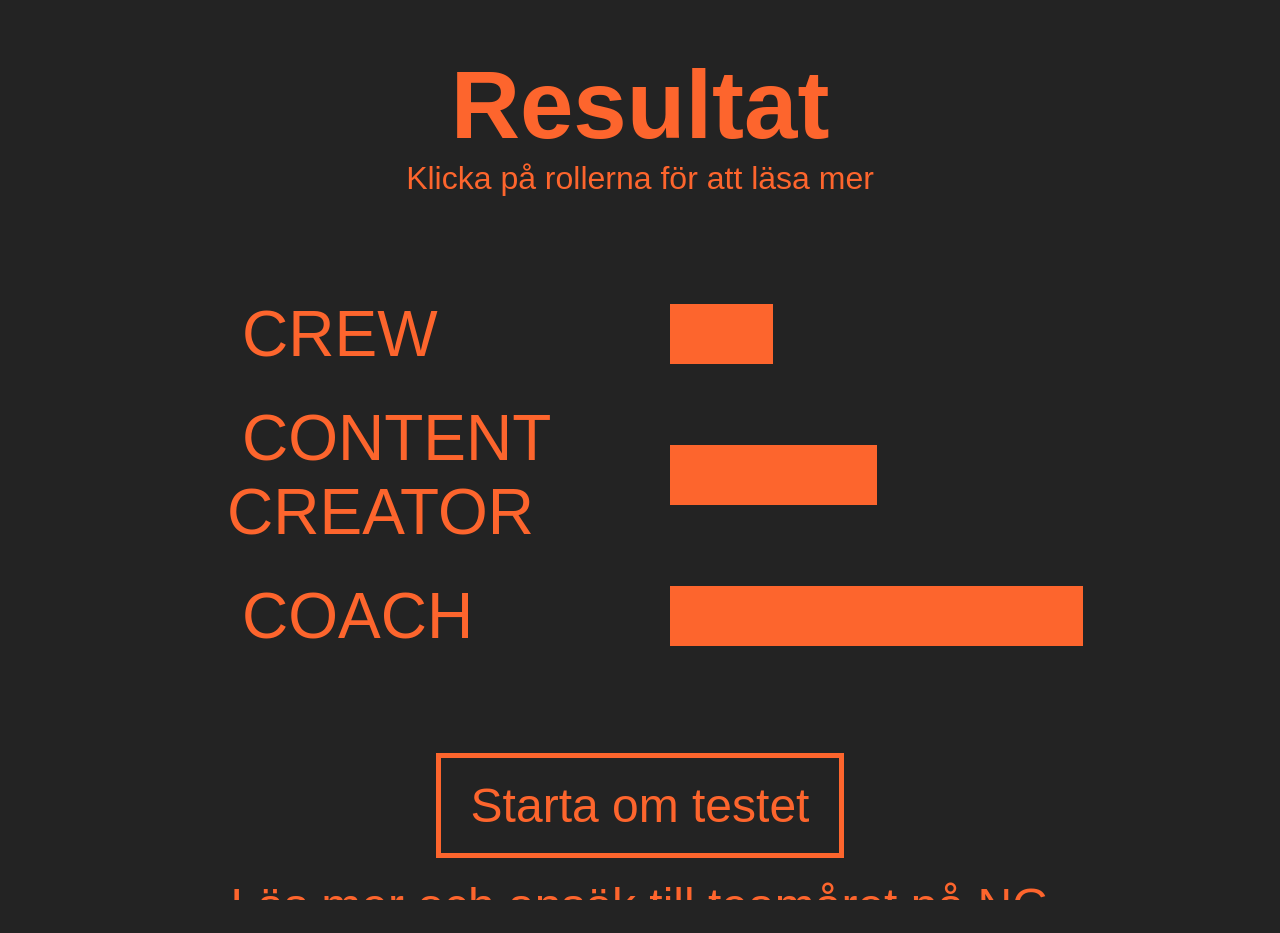
==== index.html @ 96ae06df "Make the result text size and layout work well on phones and on desktop with high resolution (ex. 19" ====
<!DOCTYPE html>
<html lang="en">
  <head>
    <meta charset="UTF-8" />

    <link rel="stylesheet" href="main.css" />
    <link rel="stylesheet" href="https://indestructibletype.com/fonts/Jost.css" type="text/css" charset="utf-8" />

    <script src="https://ajax.googleapis.com/ajax/libs/jquery/1.11.3/jquery.min.js"></script>
    <script type="text/javascript" charset="utf-8" src="script.js" defer></script>
  </head>

  <body>
    <main>
      <div class="qwrapper hidden">
        <div id="lefty" class="box"></div>
        <div id="righty" class="box"></div>
      </div>
      <div class="swrapper hidden">
        <div id="welcome" class="boxWelcome"><h1>Vilken roll är du?</h1></div>
        <div id="startbutton" class="boxWelcome">
          Starta testet
        </div>
      </div>
      <div class="rwrapper">
        <h1> Resultat </h1>
        <p> Klicka på rollerna för att läsa mer </p>
        <div class="gwrapper">
          <div class="role-container">
            <span class="rolename"> CREW </span>
            <div class="role-description">
              <img src="img/crew.gif" alt="">
              <span>
                Om du gillar att jobba bakom kulisserna är crew-rollen något för dig. 
                Du kommer ha en central roll i hur Ny Generation jobbar med event av olika slag. 
                Här kommer du få lära dig och utvecklas i hela arbetsprocessen: från idéfas till färdig slutproduktion. 
                Kom och använd dina praktiska gåvor för att bygga, producera, och koordinera till Guds ära.
              </span>
            </div>
          </div>
          <div class="roleresult-container">
            <div class="roleresult" id="roleresult-crew" style="width: 25%"></div>
          </div>
          <div class="role-container">
            <span class="rolename"> CONTENT CREATOR </span>
            <div class="role-description">
              <img src="img/content.gif" alt="">
              <span>
                Content Creator är för dig som taggas igång av tilltalande budskap, 
                snygg paketering och kreativt skapande i olika former. Som content creator 
                kan du förvänta dig en vardag med fokus på att inspirera kristna ungdomar genom olika 
                kommunikationskanaler; allt från fysiska utskick till content på sociala medier. 
                Vi vill tro att Gud kan tala även genom det estetiska. 
              </span>
            </div>
          </div>
          <div class="roleresult-container">
            <div class="roleresult" id="roleresult-content" style="width: 50%"></div>
          </div>
          <div class="role-container">
            <span class="rolename"> COACH </span>
            <div class="role-description">
              <img src="img/coach.gif" alt="">
              <span>
                Som coach kommer du att ha den närmsta kontakten med NG-grupperna ute i landet. 
                Du är den som möter dem ansikte mot ansikte, reser i hela Sverige, skickar sms, 
                förbereder andakter - detta i syfte att finnas som en uppmuntrande röst i deras skolvardag. 
                I rollen som coach kan du förvänta dig en varierad vardag, många nya platser att besöka och 
                massa häng med ungdomar i kyrk-Sverige. 
              </span>
            </div>
          </div>
          <div class="roleresult-container">
            <div class="roleresult" id="roleresult-coach" style="width: 100%"></div>
          </div>
        </div>
        <div id="reset" class="boxButton"> Starta om testet </div>
        <a href="https://www.nygeneration.se/teama" id="readmore" target="_blank">
          <!-- Läs mer och ansök till <wbr/> teamåret på NG -->
          <span> Läs mer och ansök till&nbsp; </span>
          <span> teamåret på NG </span>
        </a>
      </div>
    </main>
  </body>
</html>
---- main.css ----
body {
  color: #fd652d;
  font-family: "Jost", sans-serif;

  font-size: 3rem;
  background-color: #232323;

  user-select: none;
}

html, body {
  height: 100vh;   /* fallback */
  height: 100svh;  /* small viewport height (när toolbars syns) */
  height: 100dvh;  /* dynamic (bäst när det stöds) */
  margin: 0;
  padding: 0;
  overflow: hidden;
  touch-action: manipulation;
}

main {
  height: 100%;
}


h1 {
  margin: 0;
  padding: 0;
  text-align: center;
}

p {
  margin: 0;
  padding: 0;
  font-size: 2rem;
  text-align: center;
}

.box {
  border-style: solid;
  border-width: 3px;
  border-color: #fd652d;
  justify-content: center;
  align-items: center;
  text-align: center;
}

.boxButton {
  border-style: solid;
  border-width: 4px;
  border-color: #fd652d;
  justify-content: center;
  align-items: center;
}

.boxWelcome {
  border-style: solid;
  border-width: 3px;
  border-color: #fd652d;
  justify-content: center;
  align-items: center;
  transition: 0.3;
}

#startbutton:hover {
  cursor: pointer;
  background: #fd652d;
  color: #232323;
  transition: 0.3;
}

.generated {
  font-family: "Jost", sans-serif;
  display: block;
}

.undefinedblocker {
  display: block;
}

#reset:hover {
  cursor: pointer;
}

#readmore:hover {
  cursor: pointer;
}

.qwrapper {
  position: absolute;
  top: 50%;
  left: 50%;
  width: 980px;
  height: 500px;
  margin-top: -232px;
  margin-left: -490px;
  font-family: "Jost", sans-serif;
  font-size: 150%;
  display: block;
}

#lefty {
  display: flex;
  float: left;
  width: 400px;
  height: 400px;
  padding: 30px 30px 30px 30px;
}

#righty {
  display: flex;
  float: right;
  width: 400px;
  height: 400px;
  padding: 30px 30px 30px 30px;
}

#lefty:hover, #righty:hover {
  background: #fd652d;
  color: #232323;
  cursor: pointer;
}

.swrapper {
  position: absolute;
  top: 50%;
  left: 50%;
  width: 740px;
  height: 200px;
  margin-top: -145px;
  margin-left: -355px;
  font-family: "Jost", sans-serif;
}

.swrapper #welcome {
  border: none;
  font-size: 38px;
}

#welcome {
  display: flex;
  justify-content: center;
  align-items: center;
  float: top;
  width: 640px;
  height: 100px;
  margin-bottom: 40px;
}

#startbutton {
  display: flex;
  justify-content: center;
  align-items: center;
  float: bottom;
  width: 640px;
  height: 100px;
}



#reset {
  display: flex;
  padding: 20px 30px;
  font-size: 3rem;
  margin: 20px;
  
  border-width: 5px;
  margin-top: auto;
}

#readmore {
  display: block;
  text-align: center;
  width: 100%;
  color: #fd652d;
  font-size: 0;
}

#readmore span {
  display: inline-block;
  font-size: 3rem;
  text-decoration: underline;
}


/* .rolename {
  position: absolute;
  left: 10%;
  color: #fd652d;
} */

/* .roleresult {
  position: absolute;
  left: 50%;
  background-color: #fd652d;
  height: 40px;
} */


.rwrapper {
  display: flex;
  flex-direction: column;
  align-items: center;
  height: 100%;
  box-sizing: border-box;
  padding: 50px;
}

/* Remove */
/* .swrapper {display:none;} */

.roleresult {
  background-color: #fd652d;
  height: 3.8rem;
}

.rolename {
  padding: 15px;
  font-size: 4rem;
  cursor: pointer;
}

.gwrapper {
  margin: 100px;
  width: 70%;
  display: grid;
  grid-template-columns: 50% 50%;
  position: relative;
  gap: 30px;
}

.roleresult-container {
  display: flex;
  align-items: center;
}


.role-container {
  position: relative;
}

.role-description {
  background-color: #363636;
  position: absolute;
  display: flex;
  padding: 30px;
  border-radius: 20px;
  box-shadow: 5px 5px 40px black;
  left: -20px;
  right: -20px;
  z-index: 10;
  transition: opacity 0.3s ease-in-out;
  opacity: 0;
}

.role-description img {
  height: 400px;
  border-radius: 5px;
  -webkit-user-drag: none;
}

.role-description span {
  font-size: 1.4rem;
  padding: 0 30px;
}






.hidden { display: none; }
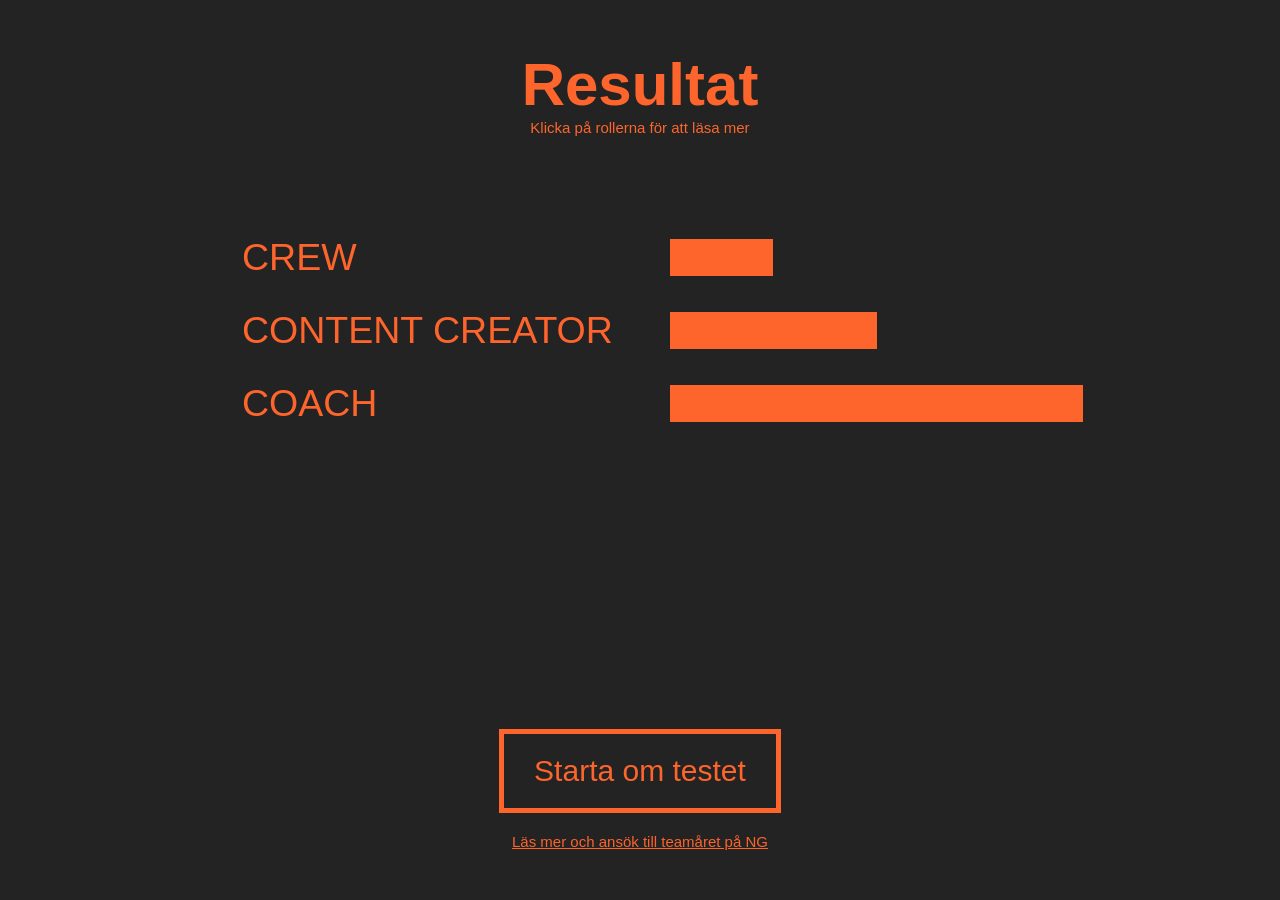
==== commit 8acb433e: "Change font-size values to from rem to em. Works well on bigger resolution desctop screen, not on ph" ====
--- a/index.html
+++ b/index.html
@@ -77,8 +77,7 @@
         <div id="reset" class="boxButton"> Starta om testet </div>
         <a href="https://www.nygeneration.se/teama" id="readmore" target="_blank">
           <!-- Läs mer och ansök till <wbr/> teamåret på NG -->
-          <span> Läs mer och ansök till&nbsp; </span>
-          <span> teamåret på NG </span>
+          Läs mer och ansök till teamåret på NG
         </a>
       </div>
     </main>
--- a/main.css
+++ b/main.css
@@ -27,12 +27,13 @@
   margin: 0;
   padding: 0;
   text-align: center;
+  font-size: 2em;
 }
 
 p {
   margin: 0;
   padding: 0;
-  font-size: 2rem;
+  font-size: .5em;
   text-align: center;
 }
 
@@ -161,7 +162,7 @@
 #reset {
   display: flex;
   padding: 20px 30px;
-  font-size: 3rem;
+  font-size: 1em;
   margin: 20px;
   
   border-width: 5px;
@@ -172,13 +173,8 @@
   display: block;
   text-align: center;
   width: 100%;
-  color: #fd652d;
-  font-size: 0;
-}
-
-#readmore span {
-  display: inline-block;
-  font-size: 3rem;
+  color: hsl(16, 98%, 58%);
+  font-size: .5em;
   text-decoration: underline;
 }
 
@@ -211,12 +207,12 @@
 
 .roleresult {
   background-color: #fd652d;
-  height: 3.8rem;
+  height: 1.25em;
 }
 
 .rolename {
   padding: 15px;
-  font-size: 4rem;
+  font-size: 1.25em;
   cursor: pointer;
 }
 
@@ -260,7 +256,7 @@
 }
 
 .role-description span {
-  font-size: 1.4rem;
+  font-size: 1.4em;
   padding: 0 30px;
 }
 
@@ -269,4 +265,11 @@
 
 
 
-.hidden { display: none; }+.hidden { display: none; }
+
+
+
+/* Laptop-ish: mindre höjd + medelbredd */
+@media (max-width: 1600px) and (min-width: 901px) {
+  html { font-size: 10px; }
+}
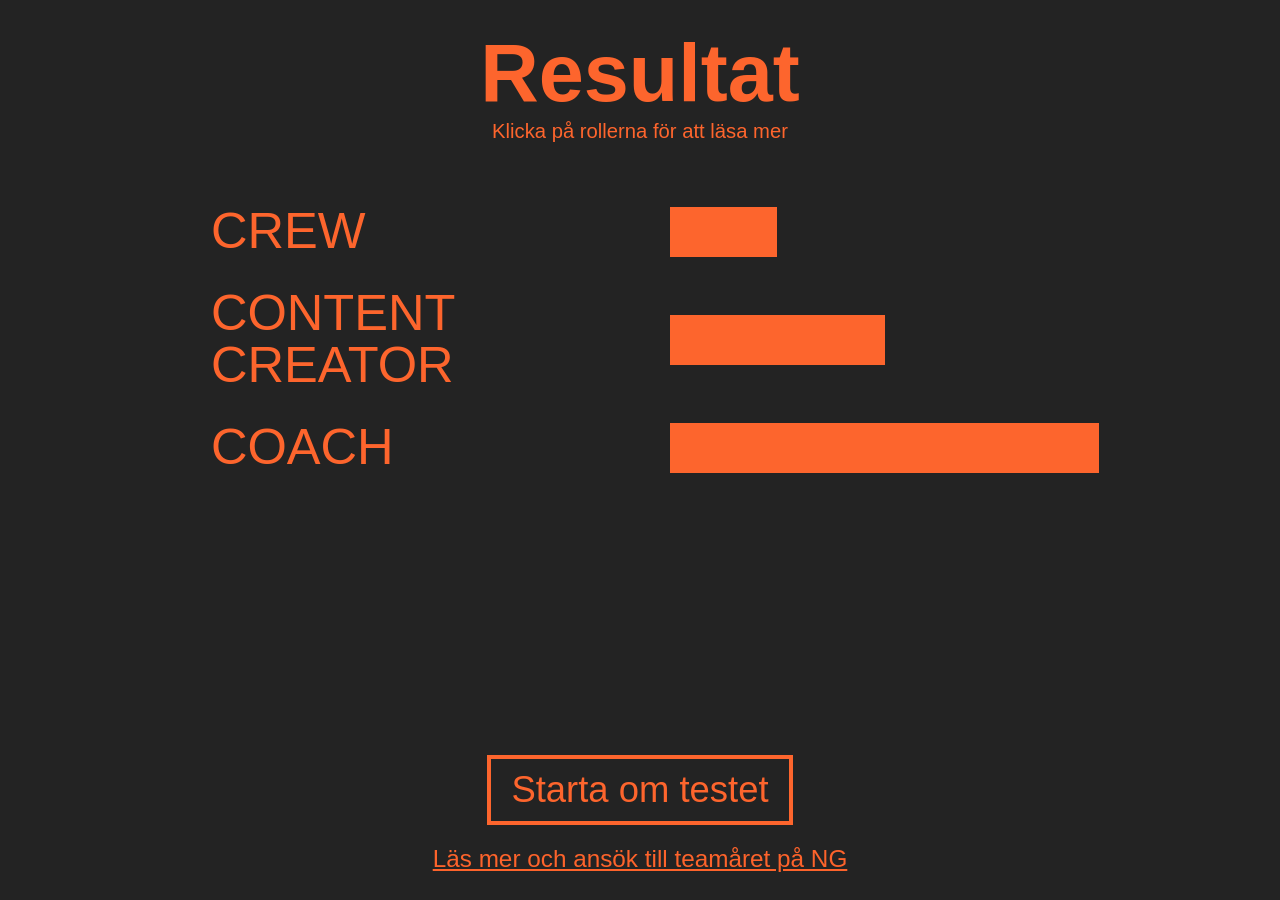
==== commit 3c46ddd1: "Make the role-description work well on phones. Modifi some spacing and text-display on the result-pa" ====
--- a/index.html
+++ b/index.html
@@ -2,6 +2,7 @@
 <html lang="en">
   <head>
     <meta charset="UTF-8" />
+    <meta name="viewport" content="width=device-width" />
 
     <link rel="stylesheet" href="main.css" />
     <link rel="stylesheet" href="https://indestructibletype.com/fonts/Jost.css" type="text/css" charset="utf-8" />
--- a/main.css
+++ b/main.css
@@ -2,7 +2,7 @@
   color: #fd652d;
   font-family: "Jost", sans-serif;
 
-  font-size: 3rem;
+  font-size: calc(clamp(4rem, 9vh, 6rem) / 2);
   background-color: #232323;
 
   user-select: none;
@@ -161,11 +161,11 @@
 
 #reset {
   display: flex;
-  padding: 20px 30px;
-  font-size: 1em;
+  padding: 10px 20px;
+  font-size: .9em;
   margin: 20px;
   
-  border-width: 5px;
+  border-width: 4px;
   margin-top: auto;
 }
 
@@ -174,7 +174,7 @@
   text-align: center;
   width: 100%;
   color: hsl(16, 98%, 58%);
-  font-size: .5em;
+  font-size: .6em;
   text-decoration: underline;
 }
 
@@ -199,7 +199,7 @@
   align-items: center;
   height: 100%;
   box-sizing: border-box;
-  padding: 50px;
+  padding: clamp(15px, 3vh, 50px);
 }
 
 /* Remove */
@@ -211,18 +211,19 @@
 }
 
 .rolename {
-  padding: 15px;
+  padding: 0;
+  line-height: 1em;
   font-size: 1.25em;
   cursor: pointer;
 }
 
 .gwrapper {
-  margin: 100px;
+  margin: clamp(50px, 7vh, 100px);
   width: 70%;
   display: grid;
   grid-template-columns: 50% 50%;
   position: relative;
-  gap: 30px;
+  gap: clamp(10px, 5vh, 30px);
 }
 
 .roleresult-container {
@@ -239,37 +240,69 @@
   background-color: #363636;
   position: absolute;
   display: flex;
-  padding: 30px;
+  padding: 0.5em;
   border-radius: 20px;
   box-shadow: 5px 5px 40px black;
-  left: -20px;
-  right: -20px;
+  left: -60px;
+  right: -100px;
   z-index: 10;
   transition: opacity 0.3s ease-in-out;
   opacity: 0;
+  align-items: center;
 }
 
 .role-description img {
-  height: 400px;
+  height: 6.5em;
   border-radius: 5px;
   -webkit-user-drag: none;
 }
 
 .role-description span {
-  font-size: 1.4em;
-  padding: 0 30px;
-}
-
-
-
-
+  font-size: .55em;
+  padding: 0 1.2em;
+}
 
 
 .hidden { display: none; }
 
 
 
+
+
+@media (max-width: 600px) {
+  .gwrapper {
+    position: relative;
+  }
+
+  .role-container {
+    position: static;
+  }
+
+  body {
+    font-size: 1.5rem;
+  }
+
+  .gwrapper {
+    gap: 15px 30px;
+  }
+
+  .rwrapper {
+    padding-left: 0;
+    padding-right: 0;
+  }
+
+  .role-description {
+    left: -50px;
+    right: -50px;
+  }
+
+  .role-description span {
+    padding: 0 15px;
+  }
+}
+
+
 /* Laptop-ish: mindre höjd + medelbredd */
-@media (max-width: 1600px) and (min-width: 901px) {
+/* @media (max-width: 1600px) and (min-width: 901px) {
   html { font-size: 10px; }
-}+} */
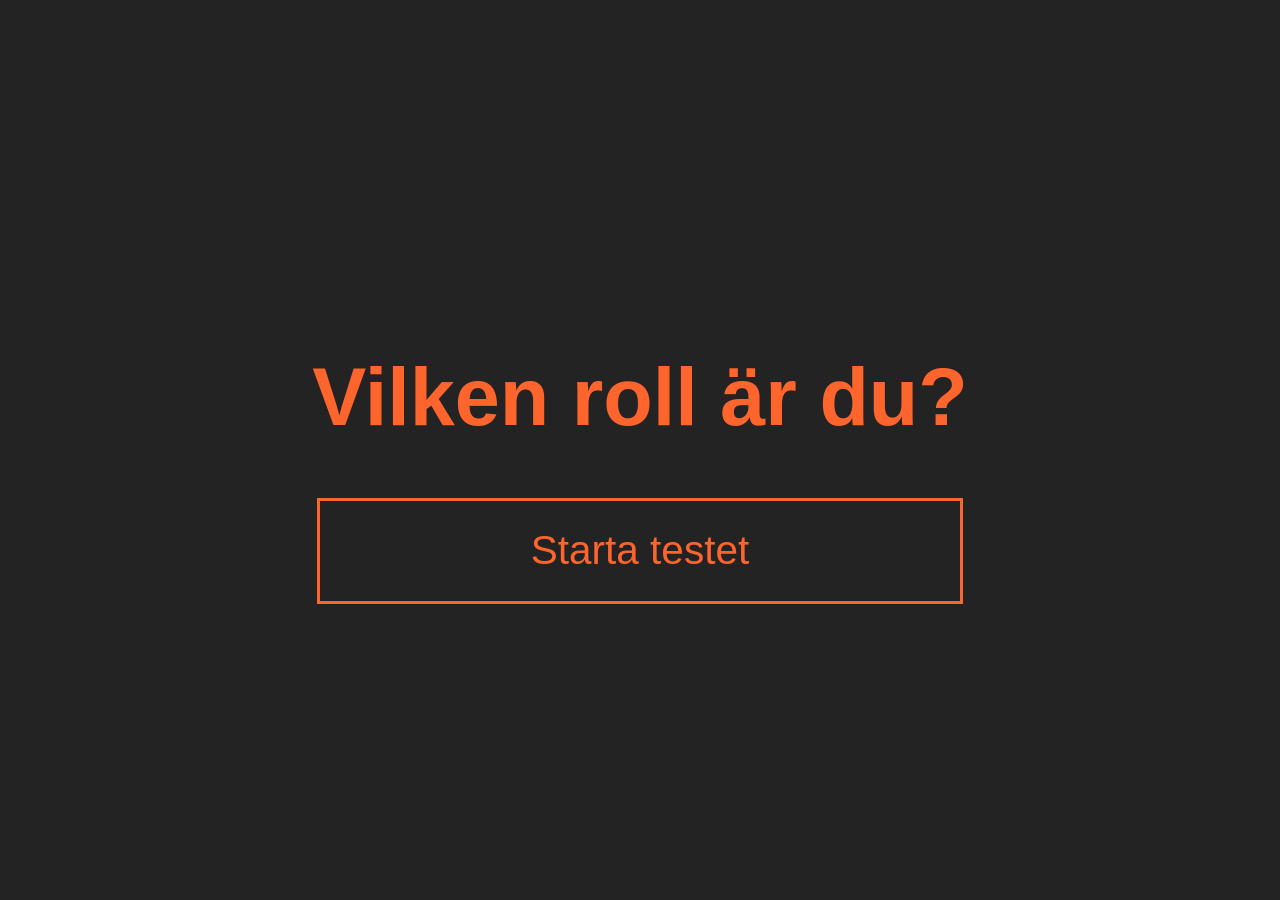
==== commit 8c3d6c65: "Add css folder for css files. Split the main file into parts based on pages/script-styles. Reformat " ====
--- a/index.html
+++ b/index.html
@@ -2,9 +2,13 @@
 <html lang="en">
   <head>
     <meta charset="UTF-8" />
-    <meta name="viewport" content="width=device-width" />
+    <meta name="viewport" content="width=device-width, initial-scale=1.0, maximum-scale=1.0" />
 
-    <link rel="stylesheet" href="main.css" />
+
+    <link rel="stylesheet" href="css/main.css" />
+    <link rel="stylesheet" href="css/style-start.css" />
+    <link rel="stylesheet" href="css/style-result.css" />
+    <link rel="stylesheet" href="css/style-js.css" />
     <link rel="stylesheet" href="https://indestructibletype.com/fonts/Jost.css" type="text/css" charset="utf-8" />
 
     <script src="https://ajax.googleapis.com/ajax/libs/jquery/1.11.3/jquery.min.js"></script>
@@ -13,17 +17,17 @@
 
   <body>
     <main>
-      <div class="qwrapper hidden">
-        <div id="lefty" class="box"></div>
-        <div id="righty" class="box"></div>
-      </div>
-      <div class="swrapper hidden">
-        <div id="welcome" class="boxWelcome"><h1>Vilken roll är du?</h1></div>
-        <div id="startbutton" class="boxWelcome">
+      <div class="swrapper">
+        <h1> Vilken roll är du? </h1>
+        <div id="startbutton" class="button">
           Starta testet
         </div>
       </div>
-      <div class="rwrapper">
+      <div class="qwrapper hidden">
+        <div id="lefty" class="box button"></div>
+        <div id="righty" class="box button"></div>
+      </div>
+      <div class="rwrapper hidden">
         <h1> Resultat </h1>
         <p> Klicka på rollerna för att läsa mer </p>
         <div class="gwrapper">
@@ -75,7 +79,7 @@
             <div class="roleresult" id="roleresult-coach" style="width: 100%"></div>
           </div>
         </div>
-        <div id="reset" class="boxButton"> Starta om testet </div>
+        <div id="reset" class="button"> Starta om testet </div>
         <a href="https://www.nygeneration.se/teama" id="readmore" target="_blank">
           <!-- Läs mer och ansök till <wbr/> teamåret på NG -->
           Läs mer och ansök till teamåret på NG
--- a/css/main.css
+++ b/css/main.css
@@ -0,0 +1,117 @@
+body {
+  color: #fd652d;
+  font-family: "Jost", sans-serif;
+
+  font-size: calc(clamp(4rem, 9vh, 6rem) / 2);
+  background-color: #232323;
+
+  user-select: none;
+}
+
+html, body {
+  height: 100vh;   /* fallback */
+  height: 100svh;  /* small viewport height (när toolbars syns) */
+  height: 100dvh;  /* dynamic (bäst när det stöds) */
+  margin: 0;
+  padding: 0;
+  overflow: hidden;
+  touch-action: manipulation;
+}
+
+main {
+  height: 100%;
+}
+
+
+
+
+.button {
+  display: flex;
+  justify-content: center;
+  align-items: center;
+
+  border-style: solid;
+  border-color: #fd652d;
+  border-width: 3px;
+
+  text-align: center;
+}
+
+.button:hover {
+  cursor: pointer;
+}
+
+
+
+
+
+
+
+
+.box {
+  height: 50vh;
+  width: 50vh;
+  padding: 40px;
+}
+
+
+.qwrapper {
+  width: 100%;
+  height: 100%;
+  padding: 150px;
+  box-sizing: border-box;
+
+  display: flex;
+  justify-content: space-around;
+  align-items: center;
+  
+  font-family: "Jost", sans-serif;
+  font-size: 1.5em;
+  
+}
+
+
+#lefty, #righty {
+  flex-shrink: 0;
+  flex-grow: 0;
+  margin: 30px;
+}
+
+#lefty:hover, #righty:hover {
+  background: #fd652d;
+  color: #232323;
+}
+
+
+
+
+
+/* .rolename {
+  position: absolute;
+  left: 10%;
+  color: #fd652d;
+} */
+
+/* .roleresult {
+  position: absolute;
+  left: 50%;
+  background-color: #fd652d;
+  height: 40px;
+} */
+
+
+
+
+
+
+
+
+
+
+
+
+
+/* Laptop-ish: mindre höjd + medelbredd */
+/* @media (max-width: 1600px) and (min-width: 901px) {
+  html { font-size: 10px; }
+} */
--- a/css/style-start.css
+++ b/css/style-start.css
@@ -0,0 +1,19 @@
+.swrapper {
+  width: 100%;
+  height: 100%;
+  display: flex;
+  justify-content: center;
+  align-items: center;
+  flex-direction: column;
+  font-family: "Jost", sans-serif;
+}
+
+#startbutton {
+  width: 640px;
+  height: 100px;
+}
+
+#startbutton:hover {
+  background: #fd652d;
+  color: #232323;
+}
--- a/css/style-result.css
+++ b/css/style-result.css
@@ -0,0 +1,140 @@
+.rwrapper {
+  display: flex;
+  flex-direction: column;
+  align-items: center;
+  height: 100%;
+  box-sizing: border-box;
+  padding: clamp(15px, 3vh, 50px);
+}
+
+.rwrapper h1 {
+  margin: 0;
+  padding: 0;
+  font-size: 2em;
+  text-align: center;
+}
+
+.rwrapper p {
+  margin: 0;
+  padding: 0;
+  font-size: .5em;
+  text-align: center;
+}
+
+
+
+#reset {
+  padding: 10px 20px;
+  font-size: .9em;
+  border-width: 4px;
+  
+  margin: 20px;
+  margin-top: auto;
+}
+
+
+
+#readmore {
+  display: block;
+  text-align: center;
+  width: 100%;
+  color: hsl(16, 98%, 58%);
+  font-size: .6em;
+  text-decoration: underline;
+}
+
+#readmore:hover {
+  cursor: pointer;
+}
+
+
+
+.gwrapper {
+  margin: clamp(50px, 7vh, 100px);
+  width: 70%;
+  display: grid;
+  grid-template-columns: 50% 50%;
+  position: relative;
+  gap: clamp(10px, 5vh, 30px);
+}
+
+.roleresult-container {
+  display: flex;
+  align-items: center;
+}
+
+.roleresult {
+  background-color: #fd652d;
+  height: 1.25em;
+}
+
+
+.role-container {
+  position: relative;
+}
+
+.rolename {
+  padding: 0;
+  line-height: 1em;
+  font-size: 1.25em;
+  cursor: pointer;
+}
+
+.role-description {
+  background-color: #363636;
+  position: absolute;
+  display: flex;
+  padding: 0.5em;
+  border-radius: 20px;
+  box-shadow: 5px 5px 40px black;
+  left: -60px;
+  right: -100px;
+  z-index: 10;
+  transition: opacity 0.3s ease-in-out;
+  opacity: 0;
+  align-items: center;
+}
+
+.role-description img {
+  height: 6.5em;
+  border-radius: 5px;
+  -webkit-user-drag: none;
+}
+
+.role-description span {
+  font-size: .55em;
+  padding: 0 1.2em;
+}
+
+
+
+
+@media (max-width: 600px) {
+  body {
+    font-size: 1.5rem;
+  }
+
+
+  .rwrapper {
+    padding-left: 0;
+    padding-right: 0;
+  }
+
+  .gwrapper {
+    position: relative;
+    gap: 15px 30px;
+  }
+
+  .role-container {
+    position: static;
+  }
+
+  .role-description {
+    left: -50px;
+    right: -50px;
+  }
+
+  .role-description span {
+    padding: 0 15px;
+  }
+}
--- a/css/style-js.css
+++ b/css/style-js.css
@@ -0,0 +1,8 @@
+.generated {
+  font-family: "Jost", sans-serif;
+  display: block;
+}
+
+.undefinedblocker { display: block; }
+
+.hidden { display: none; }
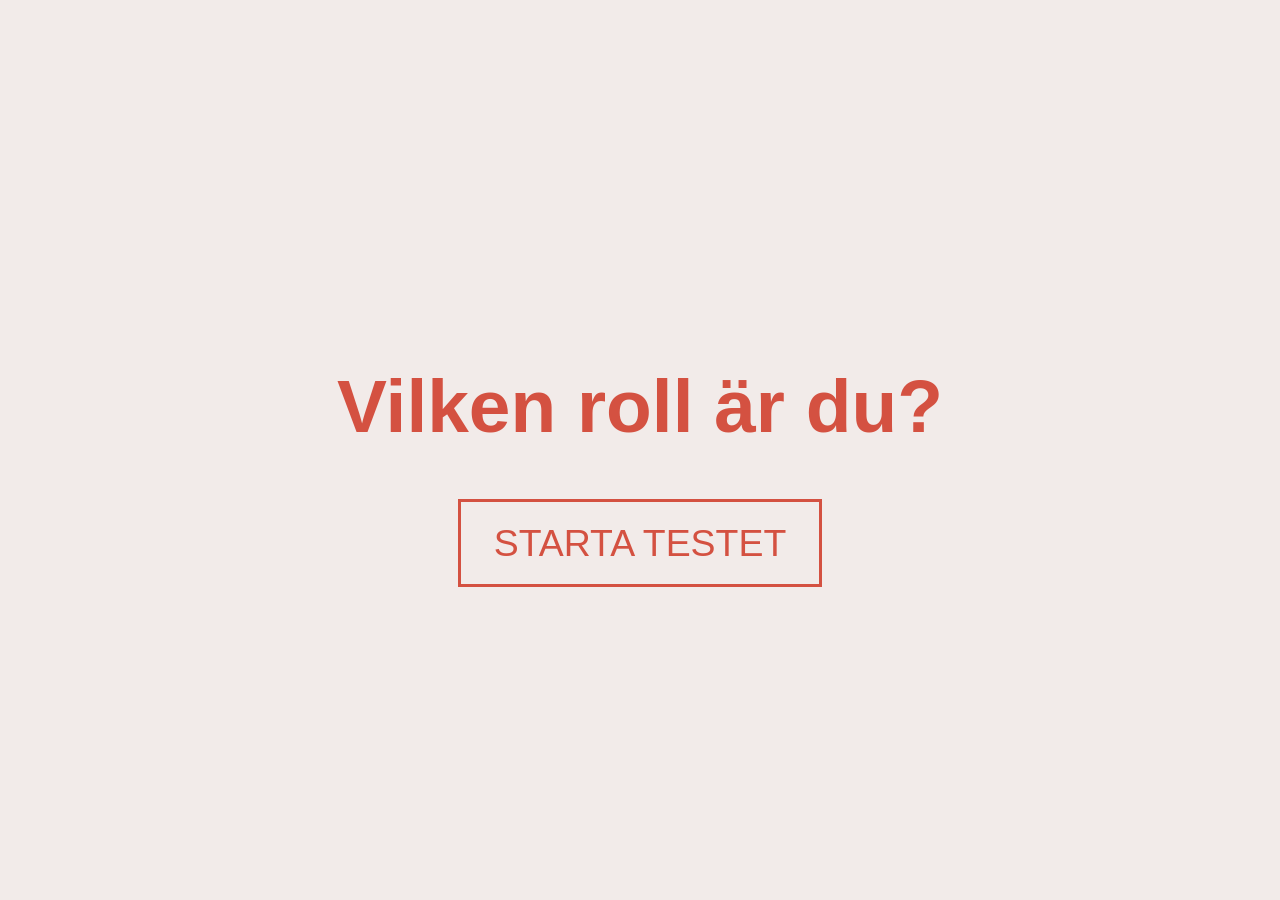
==== commit 94215042: "Add effects to start-page and redesign the test to match new team-colors etc." ====
--- a/index.html
+++ b/index.html
@@ -7,6 +7,7 @@
 
     <link rel="stylesheet" href="css/main.css" />
     <link rel="stylesheet" href="css/style-start.css" />
+    <link rel="stylesheet" href="css/style-questions.css" />
     <link rel="stylesheet" href="css/style-result.css" />
     <link rel="stylesheet" href="css/style-js.css" />
     <link rel="stylesheet" href="https://indestructibletype.com/fonts/Jost.css" type="text/css" charset="utf-8" />
@@ -20,7 +21,9 @@
       <div class="swrapper">
         <h1> Vilken roll är du? </h1>
         <div id="startbutton" class="button">
-          Starta testet
+          <span>
+            STARTA TESTET
+          </span>
         </div>
       </div>
       <div class="qwrapper hidden">
@@ -30,9 +33,10 @@
       <div class="rwrapper hidden">
         <h1> Resultat </h1>
         <p> Klicka på rollerna för att läsa mer </p>
+        <div class="flex-filler-1"></div>
         <div class="gwrapper">
           <div class="role-container">
-            <span class="rolename"> CREW </span>
+            <span class="rolename button"> CREW </span>
             <div class="role-description">
               <img src="img/crew.gif" alt="">
               <span>
@@ -47,7 +51,7 @@
             <div class="roleresult" id="roleresult-crew" style="width: 25%"></div>
           </div>
           <div class="role-container">
-            <span class="rolename"> CONTENT CREATOR </span>
+            <span class="rolename button"> CONTENT CREATOR </span>
             <div class="role-description">
               <img src="img/content.gif" alt="">
               <span>
@@ -63,7 +67,7 @@
             <div class="roleresult" id="roleresult-content" style="width: 50%"></div>
           </div>
           <div class="role-container">
-            <span class="rolename"> COACH </span>
+            <span class="rolename button"> COACH </span>
             <div class="role-description">
               <img src="img/coach.gif" alt="">
               <span>
@@ -79,11 +83,13 @@
             <div class="roleresult" id="roleresult-coach" style="width: 100%"></div>
           </div>
         </div>
-        <div id="reset" class="button"> Starta om testet </div>
+        <div class="flex-filler-3"></div>
+        <div id="reset" class="button"> STARTA OM TESTET </div>
         <a href="https://www.nygeneration.se/teama" id="readmore" target="_blank">
           <!-- Läs mer och ansök till <wbr/> teamåret på NG -->
-          Läs mer och ansök till teamåret på NG
+          Läs mer och ansök till teamåret
         </a>
+        <div class="flex-filler-1"></div>
       </div>
     </main>
   </body>
--- a/css/main.css
+++ b/css/main.css
@@ -1,9 +1,9 @@
 body {
-  color: #fd652d;
+  color: #d45141;
   font-family: "Jost", sans-serif;
 
-  font-size: calc(clamp(4rem, 9vh, 6rem) / 2);
-  background-color: #232323;
+  font-size: calc(3.82vh + 3.056px);
+  background-color: #f2ebe9;
 
   user-select: none;
 }
@@ -23,6 +23,15 @@
 }
 
 
+.flex-filler-1 {
+  flex-grow: 1;
+}
+
+.flex-filler-3 {
+  flex-grow: 3;
+}
+
+
 
 
 .button {
@@ -31,87 +40,17 @@
   align-items: center;
 
   border-style: solid;
-  border-color: #fd652d;
+  border-color: #d45141;
   border-width: 3px;
+
+  --color: #d45141;
+  color: var(--color);
 
   text-align: center;
 }
 
 .button:hover {
   cursor: pointer;
-}
-
-
-
-
-
-
-
-
-.box {
-  height: 50vh;
-  width: 50vh;
-  padding: 40px;
-}
-
-
-.qwrapper {
-  width: 100%;
-  height: 100%;
-  padding: 150px;
-  box-sizing: border-box;
-
-  display: flex;
-  justify-content: space-around;
-  align-items: center;
-  
-  font-family: "Jost", sans-serif;
-  font-size: 1.5em;
-  
-}
-
-
-#lefty, #righty {
-  flex-shrink: 0;
-  flex-grow: 0;
-  margin: 30px;
-}
-
-#lefty:hover, #righty:hover {
-  background: #fd652d;
-  color: #232323;
-}
-
-
-
-
-
-/* .rolename {
-  position: absolute;
-  left: 10%;
-  color: #fd652d;
-} */
-
-/* .roleresult {
-  position: absolute;
-  left: 50%;
-  background-color: #fd652d;
-  height: 40px;
-} */
-
-
-
-
-
-
-
-
-
-
-
-
-
-/* Laptop-ish: mindre höjd + medelbredd */
-/* @media (max-width: 1600px) and (min-width: 901px) {
-  html { font-size: 10px; }
-} */+  background-color: #d45141;
+  --color: #f2ebe9;
+}
--- a/css/style-start.css
+++ b/css/style-start.css
@@ -9,11 +9,94 @@
 }
 
 #startbutton {
-  width: 640px;
-  height: 100px;
+  width: clamp(240px, 25%, 410px);
+  padding: 1.5vw;
 }
 
-#startbutton:hover {
-  background: #fd652d;
-  color: #232323;
+#startbutton * {
+  animation: color-change 8s infinite;
+}
+
+.swrapper > h1 {
+  animation: shadow-effect .6s;
+  transition: opacity .04s linear;
+  animation-timing-function: cubic-bezier(0.075, 0.82, 0.165, 1);
+}
+
+
+@keyframes color-change {
+  0%, 3% {
+    color: #00d4ff;
+  }
+  1%, 5% {
+    color: #ff005e;
+  }
+  7% {
+    color: var(--color);
+  }
+
+  20%, 25%, 53%, 53.5% {
+    color: #00d4ff;
+  }
+
+  30%, 53.6%, 53.9% {
+    color: #ff005e;
+  }
+
+  19.9%, 23%, 24.9%, 27%, 31%, 52.9%, 54%, 69.9% {
+    color: var(--color);
+  }
+
+  70% {
+    color: #ff005e;
+  }
+
+  73% {
+    color: var(--color);
+  }
+
+
+  25.9%, 27%, 49.9%, 51%, 52.9%, 55%, 56.9%, 57.5% {
+    transform: translate(0) skew(0);
+  }
+
+  26%, 26.9%, 50%, 50.9%, 53%, 54.9%, 57%, 57.4% {
+    transform: translate(-2px) skew(5deg);
+  }
+
+}
+
+
+
+@keyframes shadow-effect {
+  0%, 100% {
+    text-shadow: #00d4ff 0 0 2px, #ff005e 0 0 2px;
+  }
+  70% {
+    text-shadow: #00d4ff -5px -5px 2px, #ff005e -10px -10px 2px;
+  }
+}
+
+@keyframes shift-text {
+  0%, 5%, 9%, 20%, 25%, 77%, 82%, 100% {
+    transform: translate(0);
+  }
+
+  7%, 23%, 79% {
+    transform: translate(-10px) skew(10deg);
+  }
+}
+
+
+
+@media (max-width: 600px) {
+  #startbutton {
+    width: 50%;
+    padding: 4vw;
+    font-size: 6vw;
+  }
+
+  .swrapper h1 {
+    font-size: 11vw;
+  }
 }
--- a/css/style-questions.css
+++ b/css/style-questions.css
@@ -0,0 +1,51 @@
+.box {
+  height: 50vh;
+  width: 50vh;
+  padding: 40px;
+}
+
+
+.qwrapper {
+  width: 100%;
+  height: 100%;
+  padding: 150px;
+  box-sizing: border-box;
+
+  display: flex;
+  justify-content: space-around;
+  align-items: center;
+  
+  font-family: "Jost", sans-serif;
+  font-size: 1.5em;
+  
+}
+
+
+#lefty, #righty {
+  flex-shrink: 0;
+  flex-grow: 0;
+  margin: 30px;
+}
+
+
+
+
+@media (max-width: 600px) {
+  .qwrapper {
+    padding: 0;
+    flex-direction: column;
+    justify-content: center;
+  }
+
+  .box {
+    height: 35vw;
+    width: 35vw;
+    padding: 40px;
+  }
+
+  #lefty, #righty {
+    font-size: 6vw;
+    margin: 25px;
+    line-height: 7vw;
+  }
+}
--- a/css/style-result.css
+++ b/css/style-result.css
@@ -5,31 +5,31 @@
   height: 100%;
   box-sizing: border-box;
   padding: clamp(15px, 3vh, 50px);
+  font-size: .75em;
 }
 
 .rwrapper h1 {
   margin: 0;
   padding: 0;
-  font-size: 2em;
+  font-size: 3em;
   text-align: center;
 }
 
 .rwrapper p {
   margin: 0;
   padding: 0;
-  font-size: .5em;
+  font-size: .65em;
   text-align: center;
 }
 
 
 
 #reset {
-  padding: 10px 20px;
-  font-size: .9em;
-  border-width: 4px;
-  
   margin: 20px;
   margin-top: auto;
+
+  width: clamp(240px, 25%, 410px);
+  padding: 1.5vw;
 }
 
 
@@ -38,8 +38,8 @@
   display: block;
   text-align: center;
   width: 100%;
-  color: hsl(16, 98%, 58%);
-  font-size: .6em;
+  color: #d45141;
+  font-size: .8em;
   text-decoration: underline;
 }
 
@@ -50,12 +50,11 @@
 
 
 .gwrapper {
-  margin: clamp(50px, 7vh, 100px);
   width: 70%;
   display: grid;
   grid-template-columns: 50% 50%;
   position: relative;
-  gap: clamp(10px, 5vh, 30px);
+  gap: 20px;
 }
 
 .roleresult-container {
@@ -64,8 +63,9 @@
 }
 
 .roleresult {
-  background-color: #fd652d;
-  height: 1.25em;
+  background-color: #d45141;
+  height: 1.6em;
+  margin: 10px;
 }
 
 
@@ -74,21 +74,25 @@
 }
 
 .rolename {
-  padding: 0;
+  padding: calc(clamp(10px, 2.22vh - 2.02px, 50px)) 0px;
   line-height: 1em;
-  font-size: 1.25em;
+  font-size: 1em;
   cursor: pointer;
+  border: 2px solid #d45141;
+  display: block;
+  margin: 10px;
+  /* width: fit-content; */
 }
 
 .role-description {
-  background-color: #363636;
+  background-color: #f2ebe9;
   position: absolute;
   display: flex;
   padding: 0.5em;
-  border-radius: 20px;
-  box-shadow: 5px 5px 40px black;
+  border-radius: 10px;
+  box-shadow: 5px 5px 20px rgba(0, 0, 0, 0.6);
   left: -60px;
-  right: -100px;
+  right: -60px;
   z-index: 10;
   transition: opacity 0.3s ease-in-out;
   opacity: 0;
@@ -102,8 +106,27 @@
 }
 
 .role-description span {
-  font-size: .55em;
+  font-size: .6em;
   padding: 0 1.2em;
+}
+
+
+
+
+@media (max-width: 1440px) {
+  .rwrapper {
+    font-size: .8em;
+  }
+
+
+  .gwrapper {
+    gap: 10px;
+  }
+
+
+  .role-description span {
+    font-size: calc(.4em + .4vw);
+  }
 }
 
 
@@ -115,6 +138,13 @@
   }
 
 
+  #reset {
+    min-width: 50%;
+    padding: 4vw;
+    font-size: 6vw;
+  }
+
+
   .rwrapper {
     padding-left: 0;
     padding-right: 0;
@@ -122,7 +152,8 @@
 
   .gwrapper {
     position: relative;
-    gap: 15px 30px;
+    gap: 0px 15px;
+    width: 90%;
   }
 
   .role-container {
@@ -130,11 +161,16 @@
   }
 
   .role-description {
-    left: -50px;
-    right: -50px;
+    left: -10px;
+    right: -10px;
   }
 
   .role-description span {
     padding: 0 15px;
+    font-size: calc(.6em + .4vw);
+  }
+
+  .rwrapper p {
+    font-size: .75em;
   }
 }
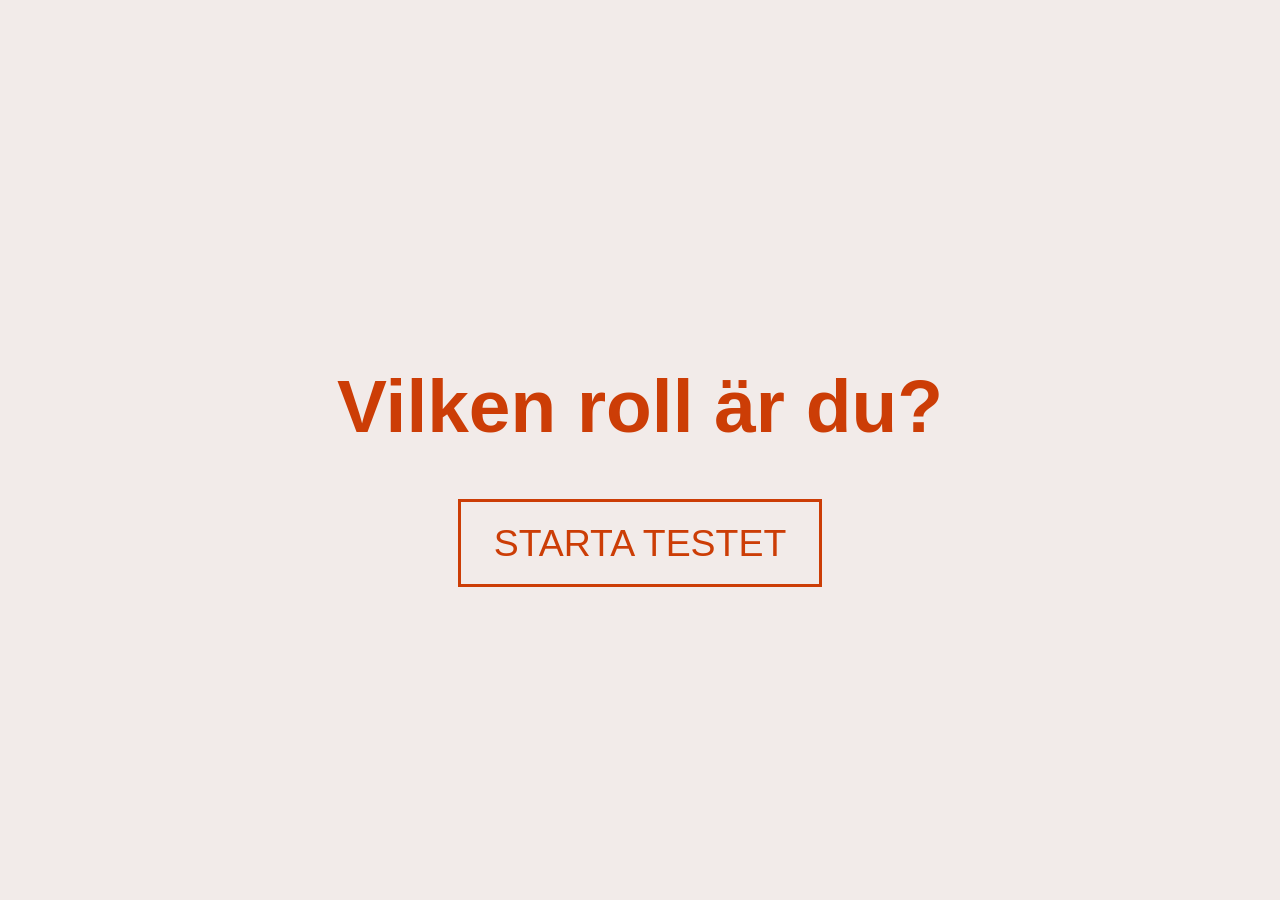
==== commit 1f038e42: "Change color, layout and content to fit better on a old tv" ====
--- a/index.html
+++ b/index.html
@@ -32,7 +32,6 @@
       </div>
       <div class="rwrapper hidden">
         <h1> Resultat </h1>
-        <p> Klicka på rollerna för att läsa mer </p>
         <div class="flex-filler-1"></div>
         <div class="gwrapper">
           <div class="role-container">
@@ -85,11 +84,7 @@
         </div>
         <div class="flex-filler-3"></div>
         <div id="reset" class="button"> STARTA OM TESTET </div>
-        <a href="https://www.nygeneration.se/teama" id="readmore" target="_blank">
-          <!-- Läs mer och ansök till <wbr/> teamåret på NG -->
-          Läs mer och ansök till teamåret
-        </a>
-        <div class="flex-filler-1"></div>
+        <div class="flex-filler-2"></div>
       </div>
     </main>
   </body>
--- a/css/main.css
+++ b/css/main.css
@@ -1,9 +1,11 @@
 body {
-  color: #d45141;
+  --primary-color: #cc3d06;
+  --background-color: #f2ebe9;
+  color: var(--primary-color);
   font-family: "Jost", sans-serif;
 
   font-size: calc(3.82vh + 3.056px);
-  background-color: #f2ebe9;
+  background-color: var(--background-color);
 
   user-select: none;
 }
@@ -27,6 +29,10 @@
   flex-grow: 1;
 }
 
+.flex-filler-2 {
+  flex-grow: 2;
+}
+
 .flex-filler-3 {
   flex-grow: 3;
 }
@@ -40,10 +46,10 @@
   align-items: center;
 
   border-style: solid;
-  border-color: #d45141;
+  border-color: var(--primary-color);
   border-width: 3px;
 
-  --color: #d45141;
+  --color: var(--primary-color);
   color: var(--color);
 
   text-align: center;
@@ -51,6 +57,6 @@
 
 .button:hover {
   cursor: pointer;
-  background-color: #d45141;
+  background-color: var(--primary-color);
   --color: #f2ebe9;
 }
--- a/css/style-result.css
+++ b/css/style-result.css
@@ -10,6 +10,7 @@
 
 .rwrapper h1 {
   margin: 0;
+  margin-top: 20px;
   padding: 0;
   font-size: 3em;
   text-align: center;
@@ -38,7 +39,7 @@
   display: block;
   text-align: center;
   width: 100%;
-  color: #d45141;
+  color: var(--primary-color);
   font-size: .8em;
   text-decoration: underline;
 }
@@ -63,7 +64,7 @@
 }
 
 .roleresult {
-  background-color: #d45141;
+  background-color: var(--primary-color);
   height: 1.6em;
   margin: 10px;
 }
@@ -78,14 +79,14 @@
   line-height: 1em;
   font-size: 1em;
   cursor: pointer;
-  border: 2px solid #d45141;
+  border: 2px solid var(--primary-color);
   display: block;
   margin: 10px;
   /* width: fit-content; */
 }
 
 .role-description {
-  background-color: #f2ebe9;
+  background-color: var(--background-color);
   position: absolute;
   display: flex;
   padding: 0.5em;
